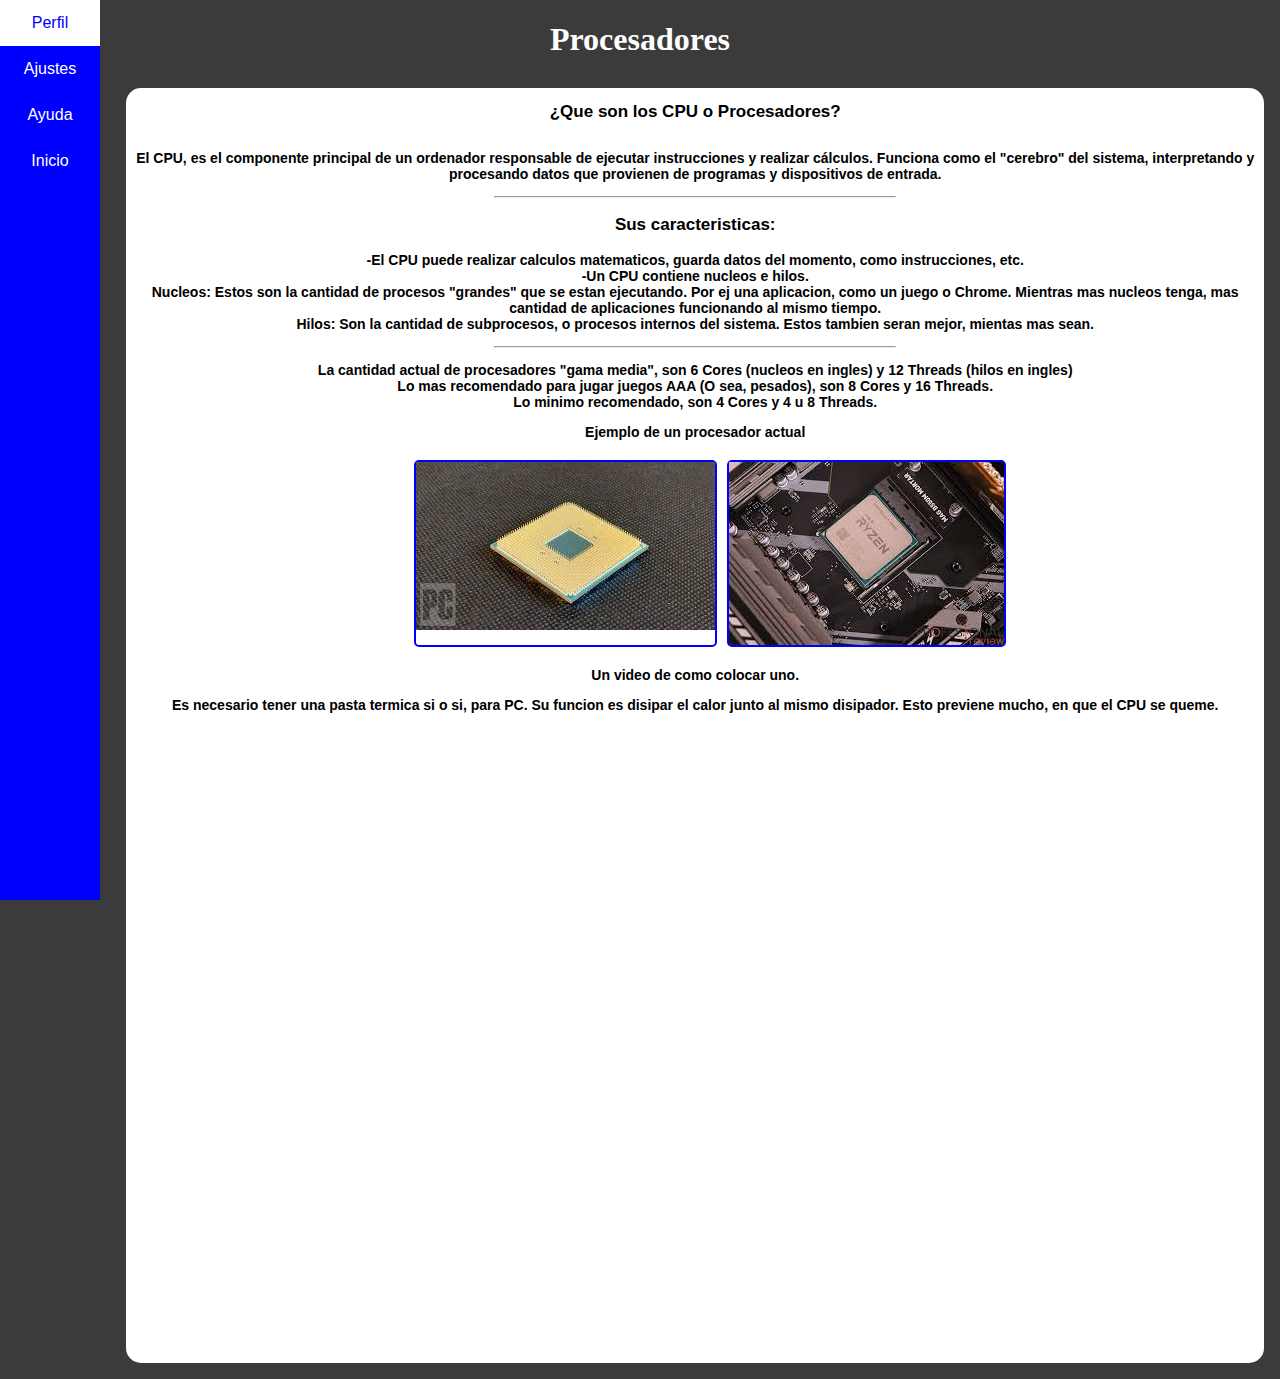
==== c_cpu/procesadores.html @ e92e0372 "Subida de la pagina primera vez" ====
<!DOCTYPE html>
<html lang="en">
<head>
    <meta charset="UTF-8">
    <meta http-equiv="X-UA-Compatible" content="IE=edge">
    <meta name="viewport" content="width=device-width, initial-scale=1.0">
    <title>Procesadores</title>
    <link rel="stylesheet" href="estilos.css">
</head>
<body>
    <h1>Procesadores</h1>
    <main class="cuad_principal">
        <nav class="barra_navegacion">
            <a href="../usuario.html"> Perfil</a>
            <a href="../ajuste/ajustes.html"> Ajustes</a>
            <a href="#"> Ayuda</a>
            <a href="../index.html">Inicio</a>
        </nav>
        <section class="cuad_informacion">
            <h2>
                ¿Que son los CPU o Procesadores?
            </h2>
            <article class="info">
                <p>
                    El CPU, es el componente principal de un ordenador responsable de ejecutar instrucciones y realizar cálculos. Funciona como el "cerebro" del sistema, interpretando y procesando datos que provienen de programas y dispositivos de entrada. <br>
                    <hr>
                </p>
                <h3> 
                    Sus caracteristicas:
                </h3>
                <p>
                    -El CPU puede realizar calculos matematicos, guarda datos del momento, como instrucciones, etc. <br>
                    -Un CPU contiene nucleos e hilos. <br>
                        Nucleos: Estos son la cantidad de procesos "grandes" que se estan ejecutando. Por ej una aplicacion, como un juego o Chrome. Mientras mas nucleos tenga, mas cantidad de aplicaciones funcionando al mismo tiempo. <br>
                        Hilos: Son la cantidad de subprocesos, o procesos internos del sistema. Estos tambien seran mejor, mientas mas sean. <br>
                        <hr>
                </p>
                <p>
                    La cantidad actual de procesadores "gama media", son 6 Cores (nucleos en ingles) y 12 Threads (hilos en ingles) <br>
                    Lo mas recomendado para jugar juegos AAA (O sea, pesados), son 8 Cores y 16 Threads. <br>
                    Lo minimo recomendado, son 4 Cores y 4 u 8 Threads.
                </p>
                <p> 
                    Ejemplo de un procesador actual
                </p>
                <div class="Ejemplo">
                    <div class="imagen">
                        <img src="imagenes_procesadores/cpuamd1.jpg">
                    </div>
                    <div class="imagen">
                        <img src="imagenes_procesadores/cpuamd2.jpg">
                    </div>
                </div>
                <div class="videos">
                    <p>Un video de como colocar uno.</p>
                    <p>Es necesario tener una pasta termica si o si, para PC. Su funcion es disipar el calor junto al mismo disipador. Esto previene mucho, en que el CPU se queme.</p>
                    <iframe width="560" height="315" src="https://www.youtube.com/embed/pzTxM1MjT9c?si=cU-wLKUkI1AAgjow" title="YouTube video player" frameborder="0" allow="accelerometer; autoplay; clipboard-write; encrypted-media; gyroscope; picture-in-picture; web-share" referrerpolicy="strict-origin-when-cross-origin" allowfullscreen></iframe>
                    <br>
                    <iframe width="560" height="315" src="https://www.youtube.com/embed/H3d9Mg-ZF0M?si=dudlVRFi0Hs-LUUL" title="YouTube video player" frameborder="0" allow="accelerometer; autoplay; clipboard-write; encrypted-media; gyroscope; picture-in-picture; web-share" referrerpolicy="strict-origin-when-cross-origin" allowfullscreen></iframe>
                </div>
                
            </article>
        
        </section>
    </main>
    
</body>
</html>
---- c_cpu/estilos.css ----
body{
    background-color: rgb(59, 59, 59);
    font-family:'Segoe UI', Tahoma, Geneva, Verdana, sans-serif;
    text-align: center;
}

.cuad_principal{
    display: flex;
    justify-content: right;
}

h1{
    text-align: center;
    color: rgb(255, 255, 255);
    font-family: Georgia, 'Times New Roman', Times, serif;
}

hr{
    width: 400px;
}

p{
    font-family:'Segoe UI', Tahoma, Geneva, Verdana, sans-serif;
}

.barra_navegacion{
    width: 100px;
    height: 100%;
    display: flex;
    flex-direction: column;
    background-color: blue;
    position: fixed;
    z-index: 1;
    top: 0;
    left: 0;
    overflow-x: hidden;
    font-family:'Gill Sans', 'Gill Sans MT', Calibri, 'Trebuchet MS', sans-serif;
}

.barra_navegacion a{
    color: white;
    padding: 14px 20px;
    text-decoration: none;
}

.barra_navegacion a:hover{
    color: blue;
    background-color:white;
}

.cuad_informacion{
    display:flex;
    width:90%;
    height:auto;
    background-color:white;
    font-weight: bold;
    margin: 8px;;
    align-items:center;
    border-radius: 15px;
    overflow: hidden;
    flex-direction: column;

}

.p{
    font-size: 14px;
    font-family: Georgia, 'Times New Roman', Times, serif;
}

.info{
    font-size: 14px;

    text-align: center;
}


h2{


    font-size: 17px;
}
h3{
    font-size: 17px;

}

.Ejemplo{
    display: flex;
    justify-content: center;
    margin: 15px;
    width: 100%;
}
.imagen{
    display: flex;
    border: 2px blue solid;
    margin: 5px;
    flex-direction: column;
    border-radius: 5px;
}
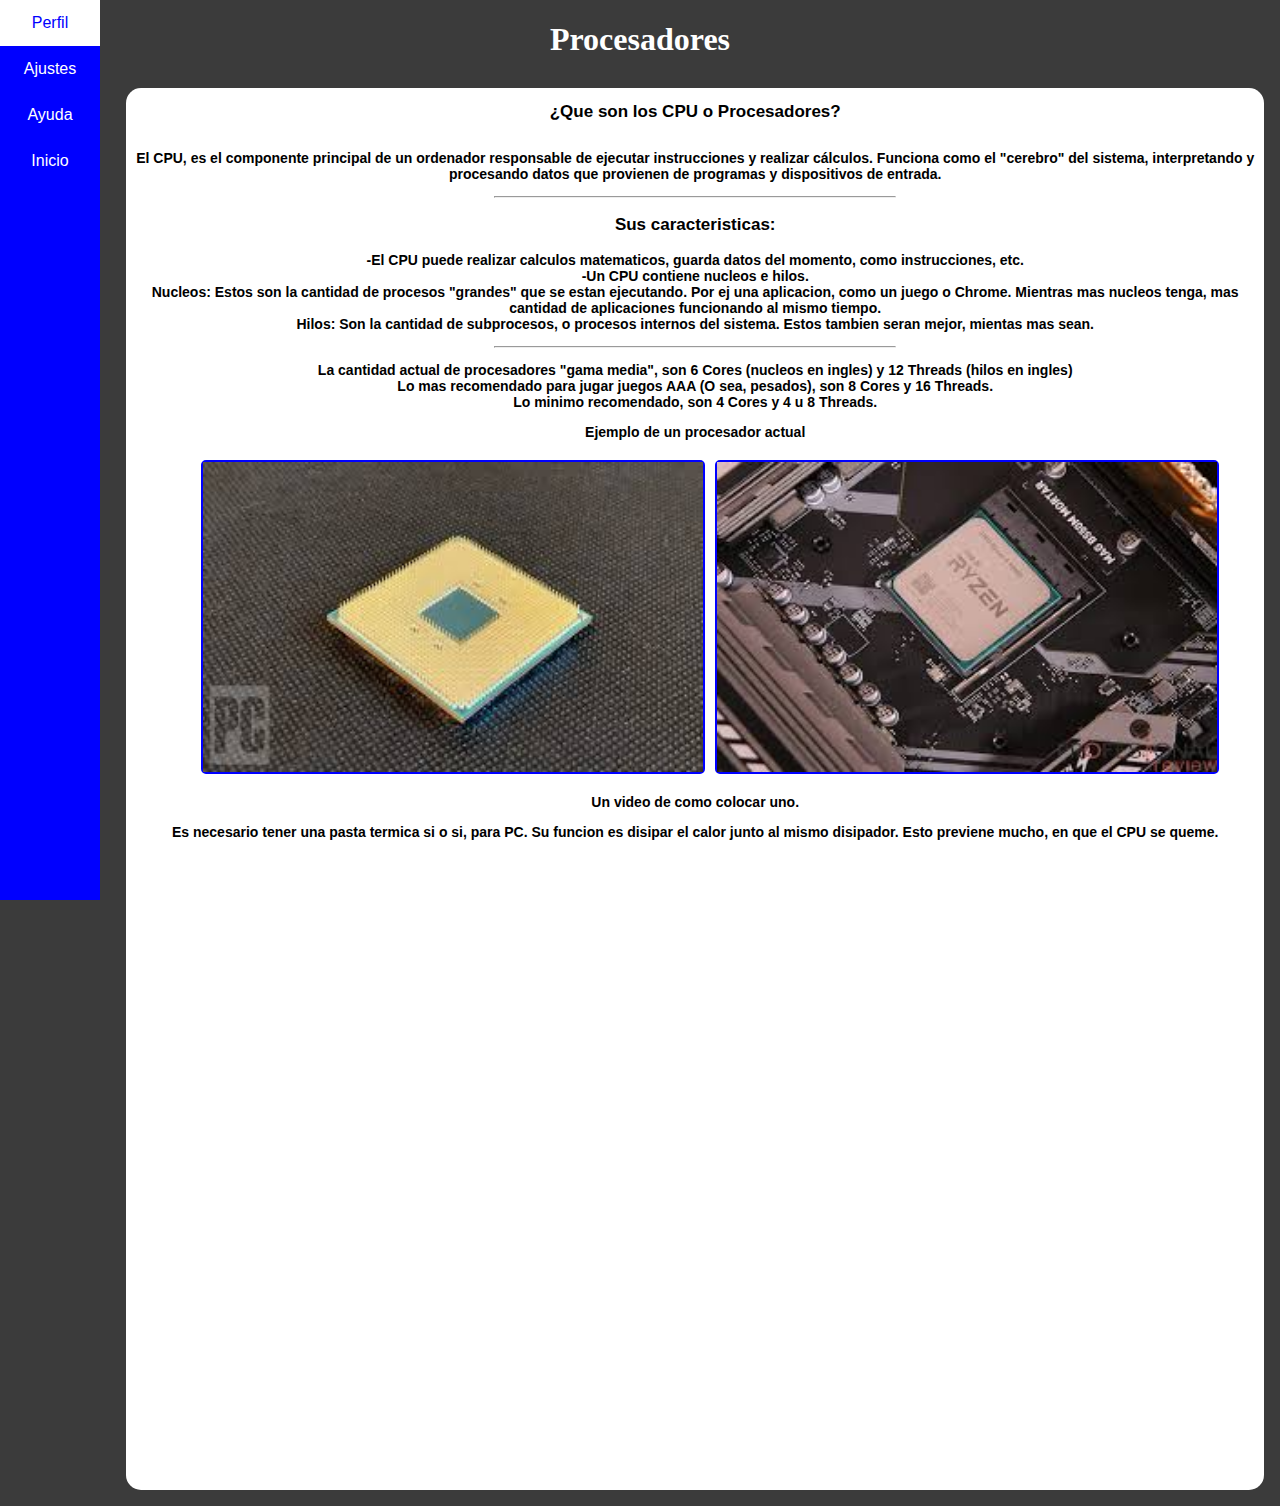
==== commit 6effbe37: "reajuste de "ejemplos" HTML" ====
--- a/c_cpu/procesadores.html
+++ b/c_cpu/procesadores.html
@@ -45,10 +45,10 @@
                 </p>
                 <div class="Ejemplo">
                     <div class="imagen">
-                        <img src="imagenes_procesadores/cpuamd1.jpg">
+                        <img src="imagenes_procesadores/cpuamd1.jpg" width="500px" height="310">
                     </div>
                     <div class="imagen">
-                        <img src="imagenes_procesadores/cpuamd2.jpg">
+                        <img src="imagenes_procesadores/cpuamd2.jpg" width="500px" height="310">
                     </div>
                 </div>
                 <div class="videos">
@@ -65,4 +65,4 @@
     </main>
     
 </body>
-</html>+</html>
--- a/c_cpu/estilos.css
+++ b/c_cpu/estilos.css
@@ -90,10 +90,60 @@
     margin: 15px;
     width: 100%;
 }
+@media (max-width:600px){
+    body{
+        text-align: center;
+        justify-content: center;
+    }
+    .cuad_principal{
+        justify-content: center;
+        width: auto;
+        height: auto;
+    }
+    .barra_navegacion{
+        width: 100%;
+        height: auto;
+        flex-direction: row;
+    }
+    .barra_navegacion a{
+        padding: 10px 15px;
+    }
+    .cuad_informacion{
+        width: auto;
+        height: auto;
+        justify-content: center;
+    }
+    .info{
+        flex-direction: column;
+    }
+    h1{
+        font-size: 35px;
+    }
+    p{
+        font-size: auto;
+    }
+    .Ejemplo{
+        flex-direction: column;
+    }
+    .imagen{
+        display: flex;
+        border: 2px blue solid;
+        margin: 8px;
+        flex-direction: column;
+        border-radius: 5px;
+        width: 500px;
+        height: 310px;
+    }
+    .videos{
+        width: auto;
+        height: auto;
+        text-align: center;
+    }
+}
 .imagen{
     display: flex;
     border: 2px blue solid;
     margin: 5px;
     flex-direction: column;
     border-radius: 5px;
-}+}
